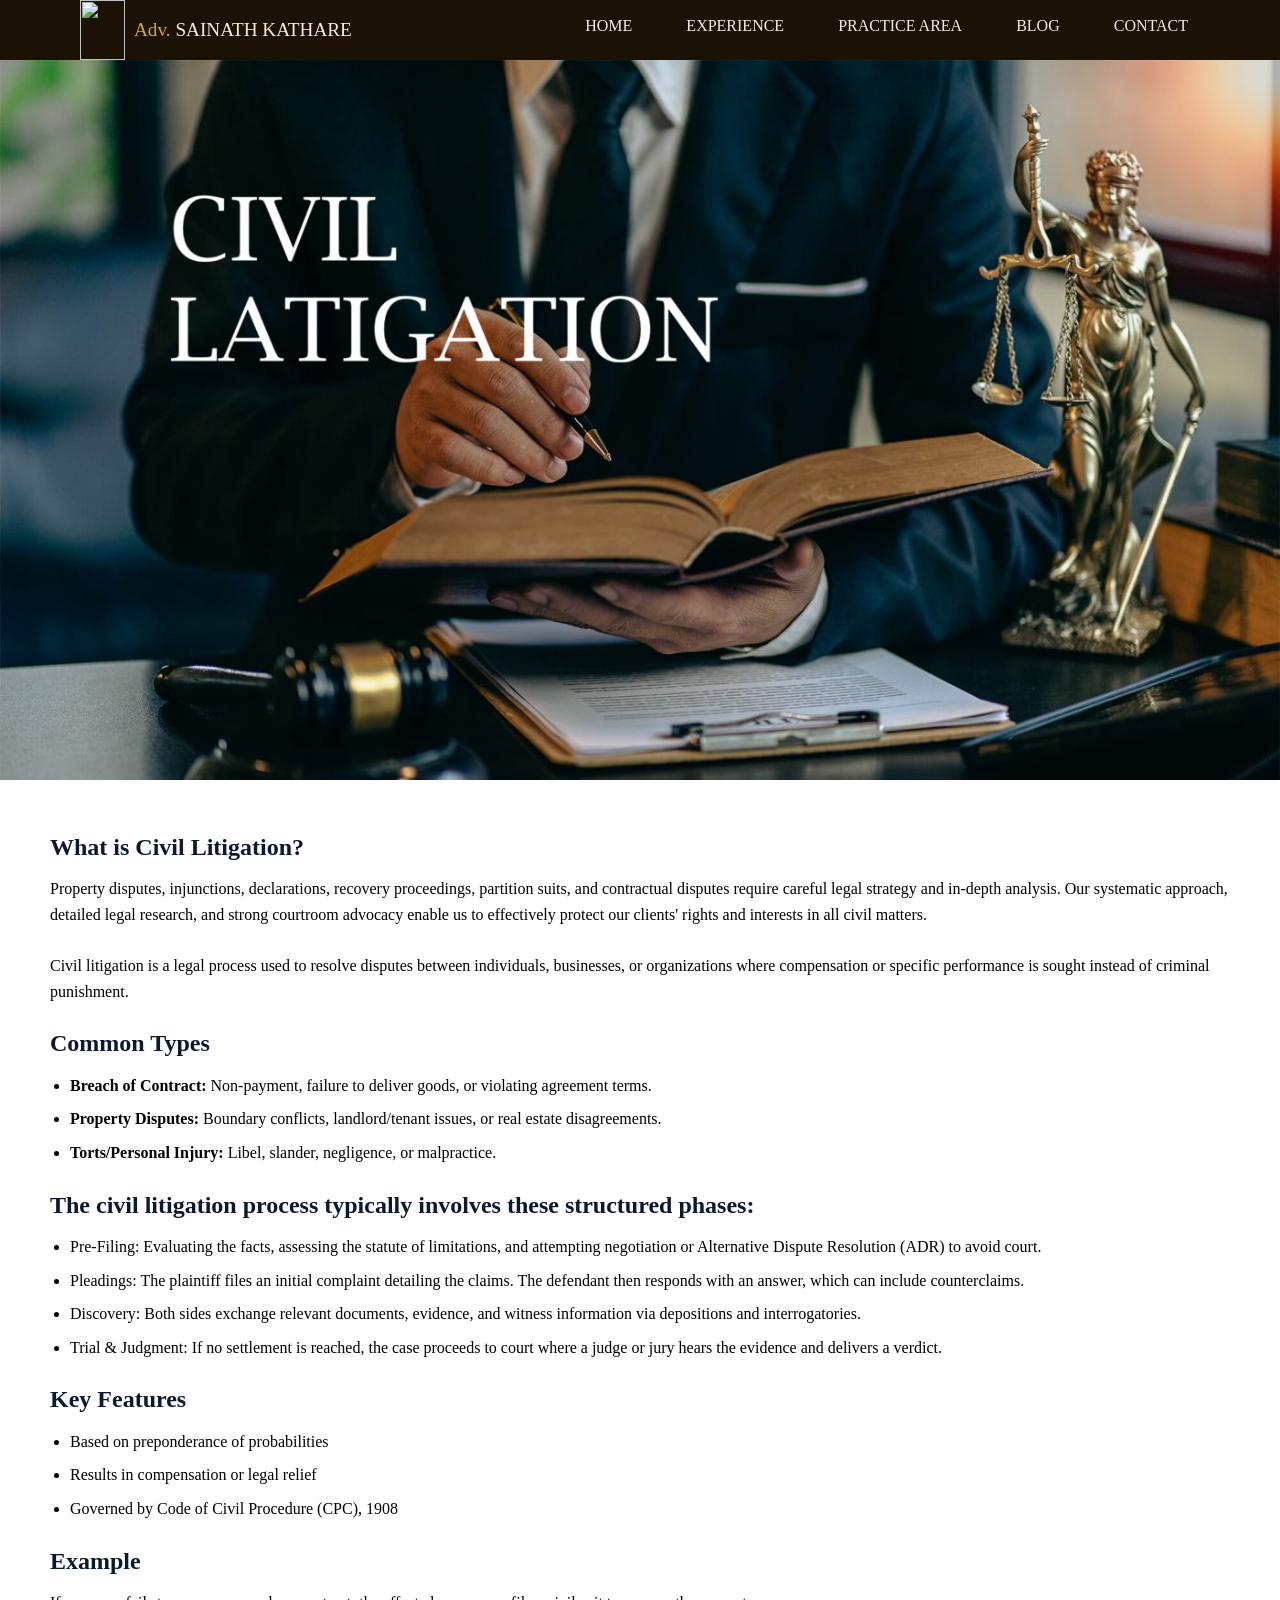
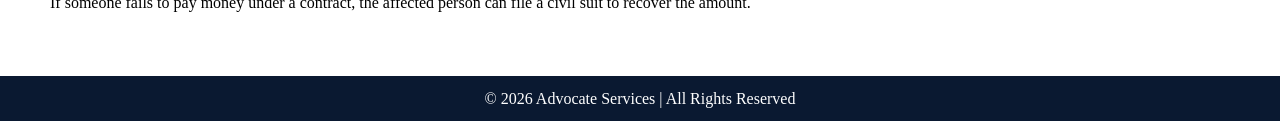
==== civillatigation.html @ 885a5a4f "added index.html" ====
<!DOCTYPE html>
<html lang="en">
<head>
    <meta charset="UTF-8">
    <meta name="viewport" content="width=device-width, initial-scale=1.0">
    <title>Civil Litigation</title>
   

 
        <style>
        * {
            margin: 0;
            padding: 0;
            box-sizing: border-box;
            font-family: Cambria, Cochin, Georgia, Times, 'Times New Roman', serif;
        }

        body {
            background-color: white;
            line-height: 1.6;
            /* background: #f4f4f4; */
        }
        nav {
    width: 100%;
    height: auto;
    display: flex;
    flex-wrap: wrap;
    background-color: rgb(27, 18, 5);
    padding: 0px 80px;
    justify-content: space-between;
    align-items: center;
    font-family: Cambria, Cochin, Georgia, Times, 'Times New Roman', serif;

}

nav ul {
    display: flex;
    gap: 30px;
    font-family: 'Gill Sans', 'Gill Sans MT', Calibri, 'Trebuchet MS', sans-serif;
    font-size: medium;
    list-style: none;
    float: right;
}

nav img {
    height: 60px;
    width: 45px;
}

.navdiv {

    display: flex;
    flex-direction: row;
    /* image + text side by side */
    align-items: center;
    gap: 9px;

}

.navdiv div {
    display: flex;
    flex-direction: column;
    /* text inside goes vertical */
}

nav ul a {
    color: antiquewhite;
    text-decoration: none;
    border: 2px solid transparent;
    border-radius: 10px;
    padding: 5px 10px;
    transition: 0.5s;
}

nav a:hover {
    border-color: antiquewhite;
    background-color: antiquewhite;
    border-radius: 10px;
    color: rgb(27, 18, 5);
    /* box-shadow: inset; */
    padding: 5px 10px;
}
/* 
        header {
            background: #0a1931;
            color: #fff;
            text-align: center;
            padding: 20px;
        } */

        .container {
            background-color: white;
            width: 100%;
            /* max-width: 1100px; */
            margin: auto;
            /* padding: 20px; */
        }
        .hero{
            width: 100%;
            height: auto;
        }
        .hero img {
            width: 100%;
            height: auto;
            /* border-radius: 10px; */
        }

        .content {
            background: #fff;
            padding: 20px;
            margin-top: 20px;
            border-radius: 10px;
        }

        h2 {
            margin-bottom: 10px;
            color: #0a1931;
        }

        ul {
            margin-left: 20px;
        }

        li {
            margin-bottom: 8px;
        }

        .section {
            padding: 0px 30px;
            margin-bottom: 20px;
        }

        footer {
            text-align: center;
            background: #0a1931;
            color: white;
            padding: 10px;
            margin-top: 20px;
        }

        /* Mobile Responsive */
        @media (max-width: 768px) {
            header {
                font-size: 18px;
            }

            .content {
                padding: 15px;
            }

            h2 {
                font-size: 20px;
            }
        }
    </style>
</head>

<body>

<header>
   
     <nav>
        <div class="navdiv">
            <img src="D:\AD_Parekar_Creators\website_designing\traval agency\responsive trial\portfiolio\Screenshot 2026-06-27 094410-Photoroom.png"
                alt="">
           <div>
                <font style="font-size: larger; color: antiquewhite;"><font style="color: goldenrod;">Adv.&nbsp;</font>SAINATH KATHARE</font>
                <!-- <font style="color: goldenrod;">ADVOCATE</font> -->
            </div>

        </div>
        <ul>
            <li><a href="index.html">HOME</a></li>
            <!-- <li><a href="#">CASES</a></li> -->
            <li><a href="experience.html">EXPERIENCE</a></li>
            <li><a href="practicearea.html">PRACTICE AREA</a></li>
            <li><a href="blogs">BLOG</a></li>
            <li><a href="contact.html">CONTACT</a></li>

        </ul>
        <!-- <input type="search" placeholder="Search...">  -->
    </nav>
    
</header>

<div class="container">

    <div class="hero">
        <img src="CIVIL.jpg" alt="Civil Litigation Image">
    </div>

    <div class="content">

        <div class="section">
            <h2>What is Civil Litigation?</h2>
            <p>
                Property disputes, injunctions, declarations, recovery proceedings, partition suits, and contractual disputes require careful legal strategy and in-depth analysis. Our systematic approach, detailed legal research, and strong courtroom advocacy enable us to effectively protect our clients' rights and interests in all civil matters.
            </p><br>
            <p>
                Civil litigation is a legal process used to resolve disputes between individuals, businesses, 
                or organizations where compensation or specific performance is sought instead of criminal punishment.
            </p>
        </div>

        <div class="section">
            <h2>Common Types</h2>
            <ul>
               <li><b>Breach of Contract:</b>  Non-payment, failure to deliver goods, or violating agreement terms.</li>
               <li><b>Property Disputes:</b> Boundary conflicts, landlord/tenant issues, or real estate disagreements.</li>
               <li><b>Torts/Personal Injury:</b> Libel, slander, negligence, or malpractice.</li>
            </ul>
        </div>

        <div class="section">
            <h2>The civil litigation process typically involves these structured phases:</h2>
            <ul>
                <li>Pre-Filing: Evaluating the facts, assessing the statute of limitations, and attempting negotiation or Alternative Dispute Resolution (ADR) to avoid court.</li>
                <li>Pleadings: The plaintiff files an initial complaint detailing the claims. The defendant then responds with an answer, which can include counterclaims.</li>
                <li>Discovery: Both sides exchange relevant documents, evidence, and witness information via depositions and interrogatories.</li>
                <li>Trial & Judgment: If no settlement is reached, the case proceeds to court where a judge or jury hears the evidence and delivers a verdict.</li>
               
            </ul>
        </div>

        <div class="section">
            <h2>Key Features</h2>
            <ul>
                <li>Based on preponderance of probabilities</li>
                <li>Results in compensation or legal relief</li>
                <li>Governed by Code of Civil Procedure (CPC), 1908</li>
            </ul>
        </div>

        <div class="section">
            <h2>Example</h2>
            <p>
                If someone fails to pay money under a contract, the affected person can file a civil suit 
                to recover the amount.
            </p>
        </div>

    </div>

</div>

<footer>
    <p>© 2026 Advocate Services | All Rights Reserved</p>
</footer>

</body>
</html>
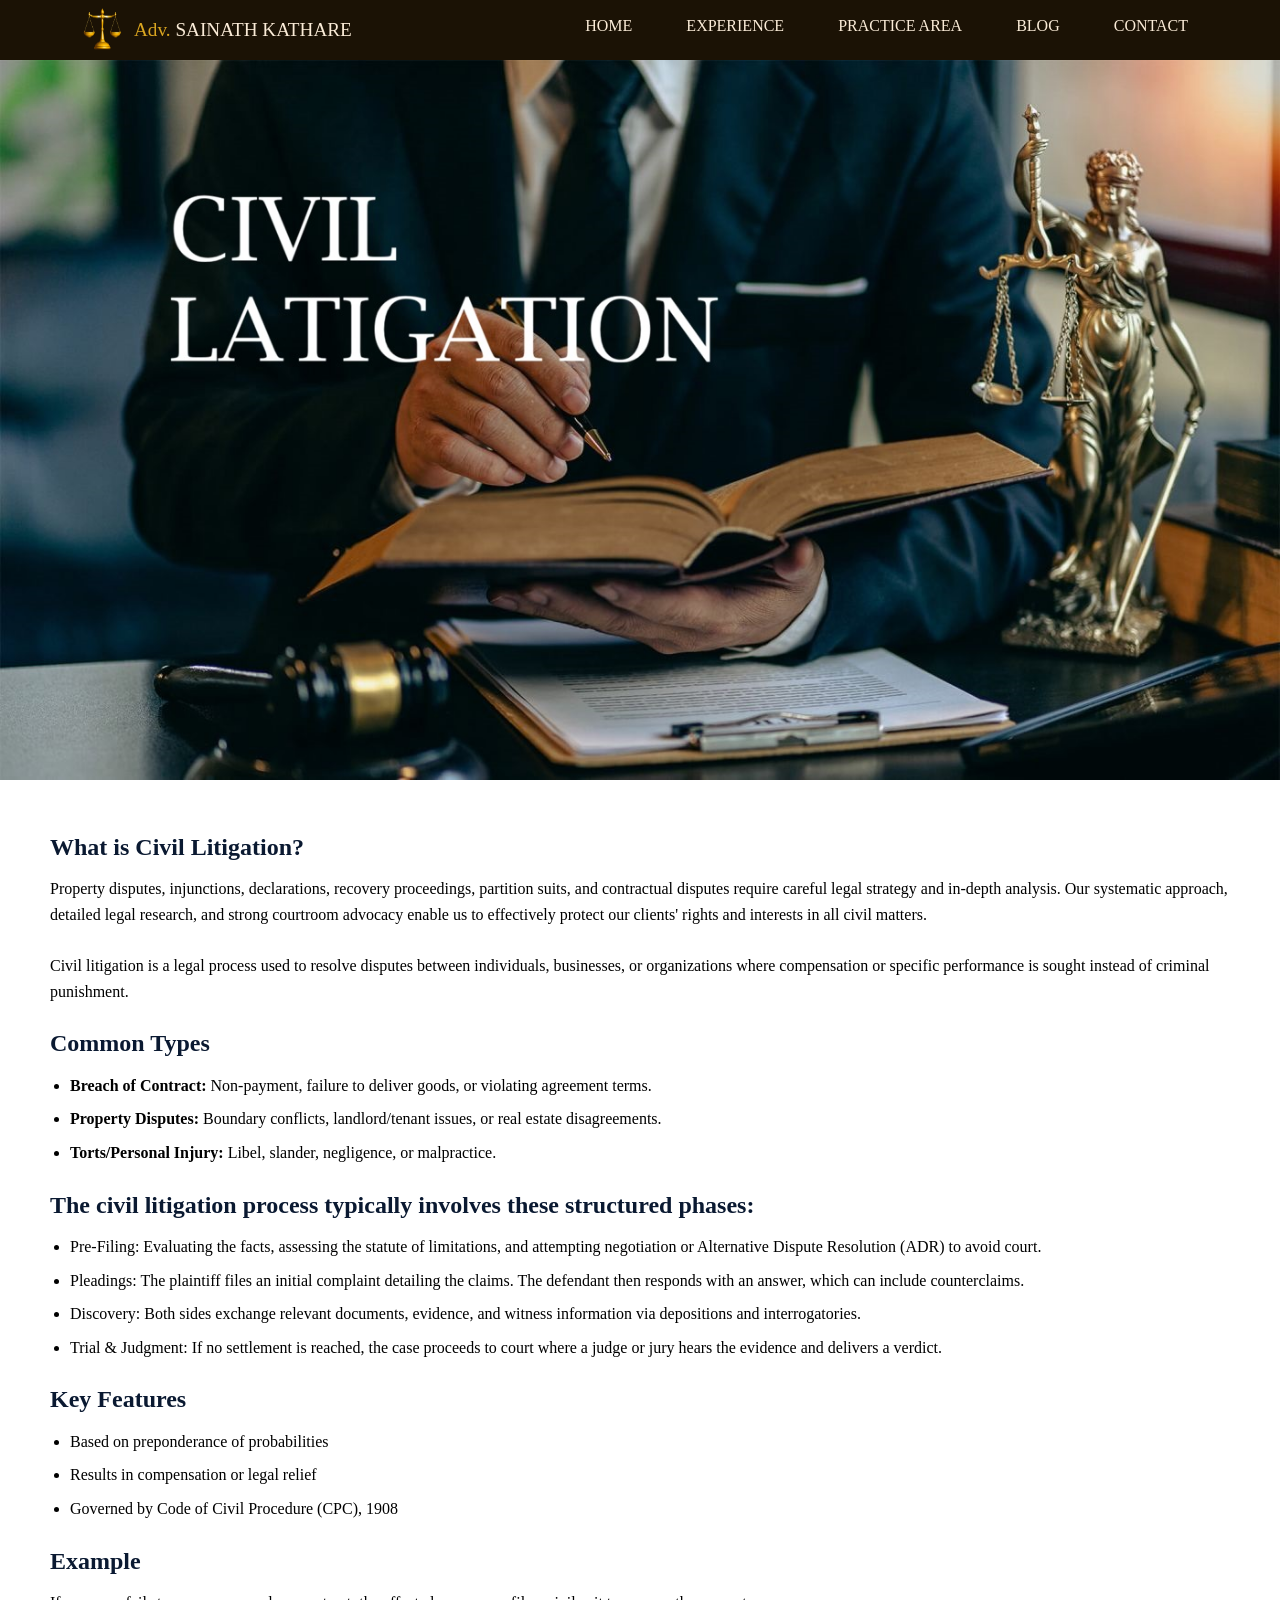
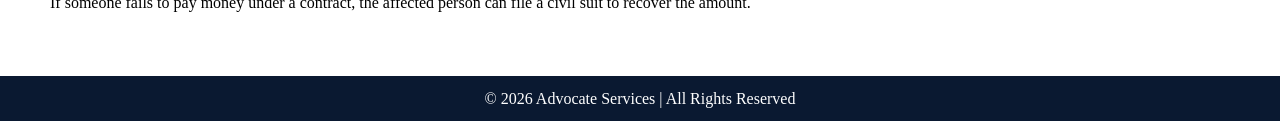
==== commit 18d7d3a8: "Add files via upload" ====
--- a/civillatigation.html
+++ b/civillatigation.html
@@ -137,6 +137,25 @@
             padding: 10px;
             margin-top: 20px;
         }
+           /* screen responsive */
+        @media (max-width:906px)
+        {
+            nav ul{
+                border-top: 1px solid antiquewhite ;
+            }
+        }
+        @media (max-width:1040px)
+        {
+            nav{
+                padding: 0 20px;
+            }
+             nav ul{
+                flex-wrap: wrap;
+                
+               
+            }
+            
+        }
 
         /* Mobile Responsive */
         @media (max-width: 768px) {
@@ -161,7 +180,7 @@
    
      <nav>
         <div class="navdiv">
-            <img src="D:\AD_Parekar_Creators\website_designing\traval agency\responsive trial\portfiolio\Screenshot 2026-06-27 094410-Photoroom.png"
+            <img src="Screenshot 2026-06-27 094410-Photoroom.png"
                 alt="">
            <div>
                 <font style="font-size: larger; color: antiquewhite;"><font style="color: goldenrod;">Adv.&nbsp;</font>SAINATH KATHARE</font>
